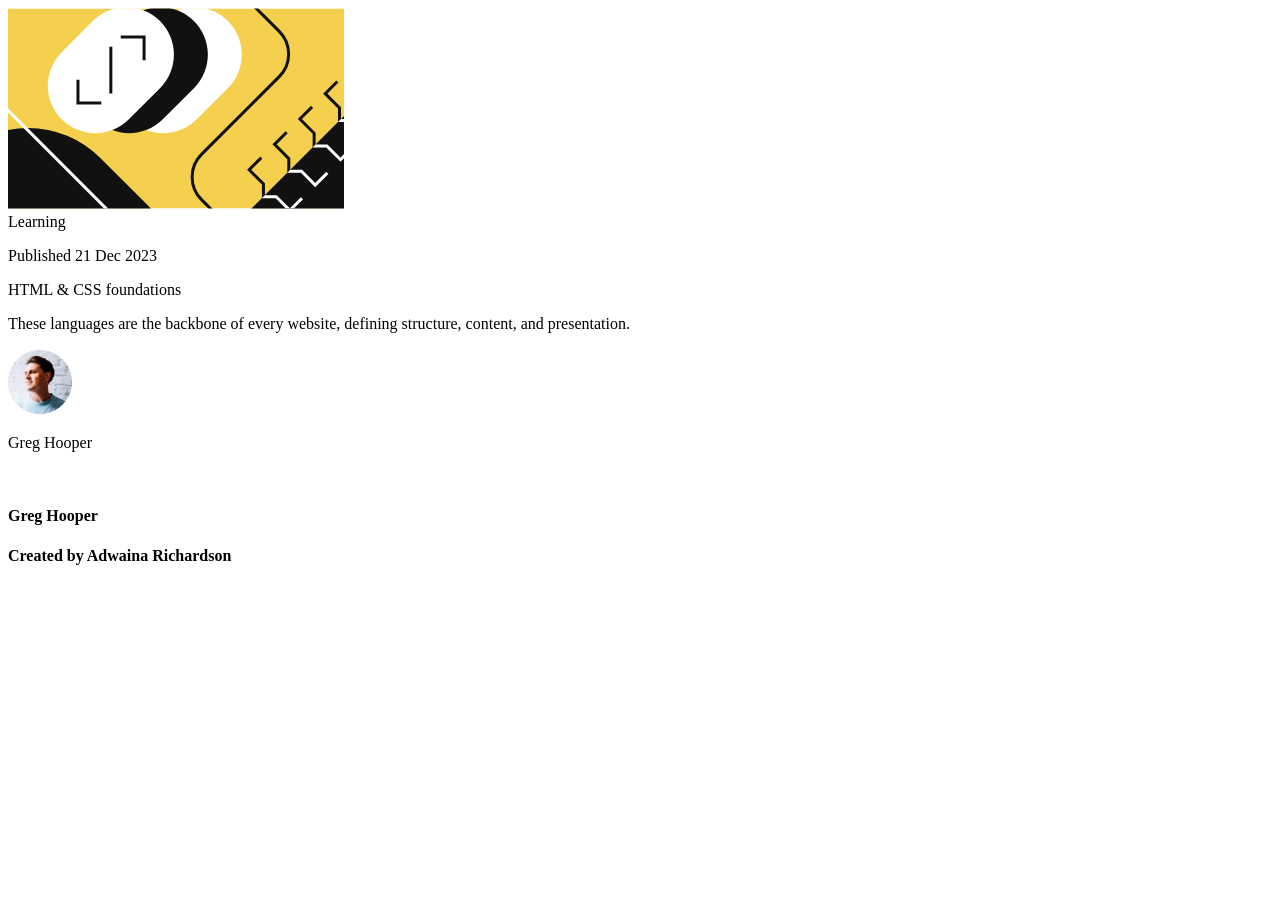
==== index.html @ 1f445a5f "blog-card-refactor first commit" ====
<!DOCTYPE html>
<html lang="en">
<head>

  <meta charset="UTF-8">
  <meta name="viewport" content="width=device-width, initial-scale=1.0"> <!-- displays site properly based on user's device -->
  <link rel="icon" type="image/png" sizes="32x32" href="./assets/images/favicon-32x32.png"/>
  <script src="https://cdn.jsdelivr.net/npm/@tailwindcss/browser@4"></script>
  <title>Frontend Mentor | Blog preview card</title>
  <style>
    @font-face {
      font-family: Figtree;
      src: url(./fonts/static/Figtree-Medium.ttf);
    }

    @font-face {
      font-family: Figtree;
      src: url(./fonts/static/Figtree-ExtraBold.ttf);
      font-weight: bold;
    }
  </style>

</head>

<body class="bg-[#F4D04E]">

<main class="flex items-center justify-center">

  <!-- The card starts at this div below -->
  <div class="bg-[#FFFFFF] rounded-[20px] w-[384px] h-[522px] flex flex-col justify-evenly p-[24px] gap-y-[24px] border-[1px] shadow-[8px_8px_0px_0px_rgb(60,60,60)] max-sm:w-[327px] max-sm:h-[501px]">

    <img src="./blog-preview-card-main/assets/images/illustration-article.svg" class="rounded-[10px] w-[339px] h-[200px] max-sm:w-[279px] max-sm:h-auto" alt=""/>

      <content class="gap-y-[12px] w-[336px] h-[194px] flex flex-col max-sm:w-[279px] max-sm:h-[173px]">

          <div class="w-[82px] h-[29px] flex justify-center rounded-[4px] py-[4px] bg-[#F4D04E] font-[Figtree] font-bold text-[14px] leading-[150%] tracking-[0px] m-[0px] max-sm:w-[73px] max-sm:h-[26px] max-sm:text-[12px]">
          Learning
          </div>

          <p class="font-[Figtree] text-[14px] leading-[150%] tracking-[0px] w-[143px] h-[31px] max-sm:w-[123px] max-sm:h-[18px] max-sm:text-[12px]">
            Published 21 Dec 2023
          </p>

          <p class="font-[Figtree] font-bold text-[24px] leading-[150%] tracking-[0px] w-[336px] h-[36px] max-sm:w-[279px] max-sm:h-[30px] max-sm:text-[20px]">
            HTML & CSS foundations
          </p>

          <p class="font-[Figtree] text-[#6B6B6B] text-[16px] leading-[150%] tracking-[0px] w-[336px] h-[72px] max-sm:w-[279px] max-sm:h-[63px] max-sm:text-[14px]">
            These languages are the backbone of every website, defining structure, content, and presentation.
          </p>
          
      </content>

      <!-- This is the author section -->
      <div class="w-[129px] h-[32px] flex flex-row items-center">
       
        <img src="./blog-preview-card-main/assets/images/image-avatar.webp" class="w-[32px] mr-[12px]" alt="author photo"/>
        
        <p class="font-[Figtree] font-bold text-[14px] leading-[150%] tracking-[0px] w-auto">
          Greg Hooper
        </p>

      </div>
      <!-- end of author div -->

  </div>
  <!-- end of card div -->

   <div class="card-footer">
  <img src="assets/images/image-avatar.webp" alt="" srcset="profile image">
  <h4>Greg Hooper</h4>
  <h4>Created by Adwaina Richardson</h4>
</div>

  </main>

</body>

</html>
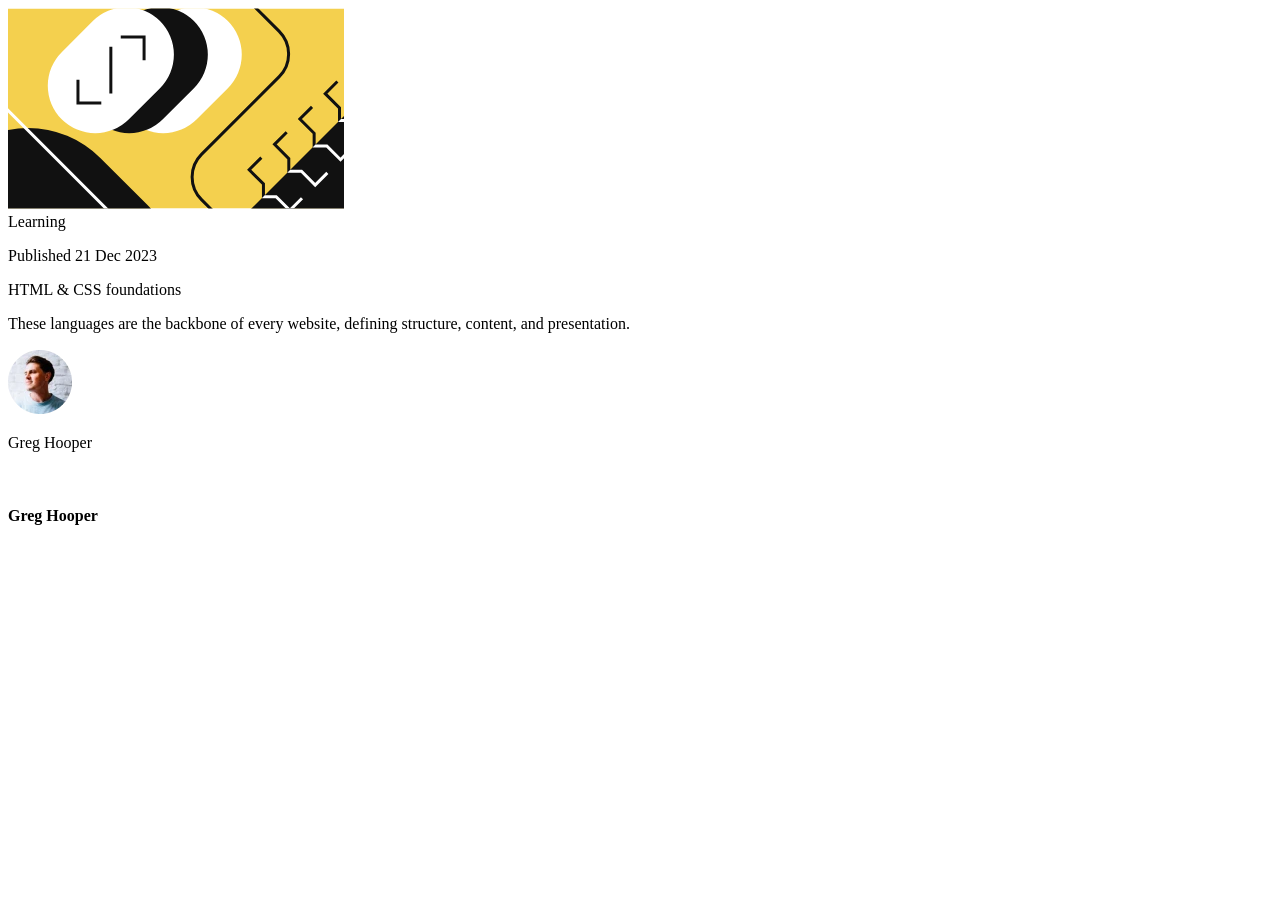
==== commit 05ddb48e: "changed footer" ====
--- a/index.html
+++ b/index.html
@@ -69,7 +69,6 @@
    <div class="card-footer">
   <img src="assets/images/image-avatar.webp" alt="" srcset="profile image">
   <h4>Greg Hooper</h4>
-  <h4>Created by Adwaina Richardson</h4>
 </div>
 
   </main>
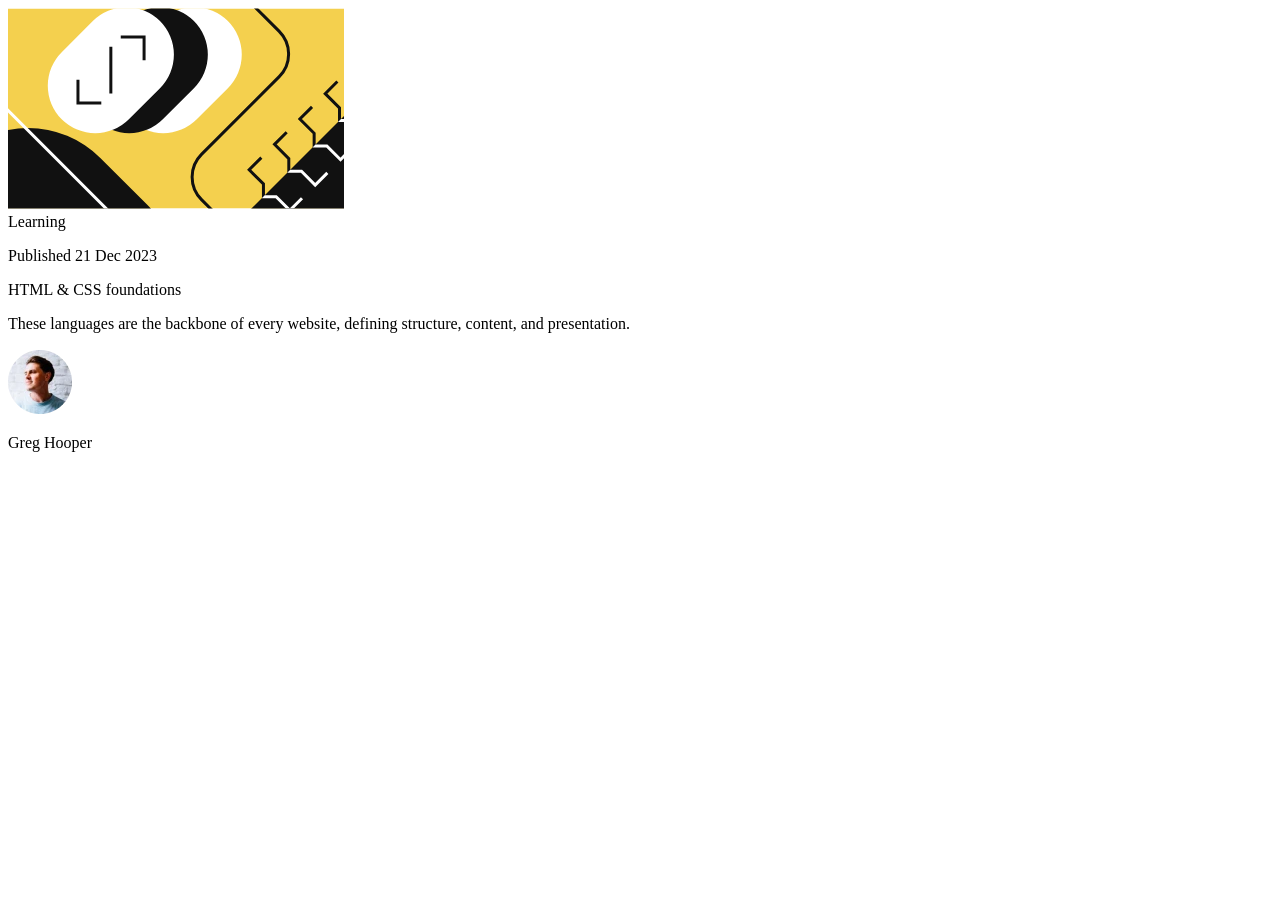
==== commit ca53e54e: "changed footer" ====
--- a/index.html
+++ b/index.html
@@ -1,78 +1,98 @@
 <!DOCTYPE html>
 <html lang="en">
-<head>
+  <head>
+    <meta charset="UTF-8" />
+    <meta name="viewport" content="width=device-width, initial-scale=1.0" />
+    <!-- displays site properly based on user's device -->
+    <link
+      rel="icon"
+      type="image/png"
+      sizes="32x32"
+      href="./assets/images/favicon-32x32.png"
+    />
+    <script src="https://cdn.jsdelivr.net/npm/@tailwindcss/browser@4"></script>
+    <title>Frontend Mentor | Blog preview card</title>
+    <style>
+      @font-face {
+        font-family: Figtree;
+        src: url(./fonts/static/Figtree-Medium.ttf);
+      }
 
-  <meta charset="UTF-8">
-  <meta name="viewport" content="width=device-width, initial-scale=1.0"> <!-- displays site properly based on user's device -->
-  <link rel="icon" type="image/png" sizes="32x32" href="./assets/images/favicon-32x32.png"/>
-  <script src="https://cdn.jsdelivr.net/npm/@tailwindcss/browser@4"></script>
-  <title>Frontend Mentor | Blog preview card</title>
-  <style>
-    @font-face {
-      font-family: Figtree;
-      src: url(./fonts/static/Figtree-Medium.ttf);
-    }
+      @font-face {
+        font-family: Figtree;
+        src: url(./fonts/static/Figtree-ExtraBold.ttf);
+        font-weight: bold;
+      }
+    </style>
+  </head>
 
-    @font-face {
-      font-family: Figtree;
-      src: url(./fonts/static/Figtree-ExtraBold.ttf);
-      font-weight: bold;
-    }
-  </style>
+  <body class="bg-[#F4D04E]">
+    <main class="flex items-center justify-center">
+      <!-- The card starts at this div below -->
+      <div
+        class="bg-[#FFFFFF] rounded-[20px] w-[384px] h-[522px] flex flex-col justify-evenly p-[24px] gap-y-[24px] border-[1px] shadow-[8px_8px_0px_0px_rgb(60,60,60)] max-sm:w-[327px] max-sm:h-[501px]"
+      >
+        <img
+          src="./blog-preview-card-main/assets/images/illustration-article.svg"
+          class="rounded-[10px] w-[339px] h-[200px] max-sm:w-[279px] max-sm:h-auto"
+          alt=""
+        />
 
-</head>
-
-<body class="bg-[#F4D04E]">
-
-<main class="flex items-center justify-center">
-
-  <!-- The card starts at this div below -->
-  <div class="bg-[#FFFFFF] rounded-[20px] w-[384px] h-[522px] flex flex-col justify-evenly p-[24px] gap-y-[24px] border-[1px] shadow-[8px_8px_0px_0px_rgb(60,60,60)] max-sm:w-[327px] max-sm:h-[501px]">
-
-    <img src="./blog-preview-card-main/assets/images/illustration-article.svg" class="rounded-[10px] w-[339px] h-[200px] max-sm:w-[279px] max-sm:h-auto" alt=""/>
-
-      <content class="gap-y-[12px] w-[336px] h-[194px] flex flex-col max-sm:w-[279px] max-sm:h-[173px]">
-
-          <div class="w-[82px] h-[29px] flex justify-center rounded-[4px] py-[4px] bg-[#F4D04E] font-[Figtree] font-bold text-[14px] leading-[150%] tracking-[0px] m-[0px] max-sm:w-[73px] max-sm:h-[26px] max-sm:text-[12px]">
-          Learning
+        <content
+          class="gap-y-[12px] w-[336px] h-[194px] flex flex-col max-sm:w-[279px] max-sm:h-[173px]"
+        >
+          <div
+            class="w-[82px] h-[29px] flex justify-center rounded-[4px] py-[4px] bg-[#F4D04E] font-[Figtree] font-bold text-[14px] leading-[150%] tracking-[0px] m-[0px] max-sm:w-[73px] max-sm:h-[26px] max-sm:text-[12px]"
+          >
+            Learning
           </div>
 
-          <p class="font-[Figtree] text-[14px] leading-[150%] tracking-[0px] w-[143px] h-[31px] max-sm:w-[123px] max-sm:h-[18px] max-sm:text-[12px]">
+          <p
+            class="font-[Figtree] text-[14px] leading-[150%] tracking-[0px] w-[143px] h-[31px] max-sm:w-[123px] max-sm:h-[18px] max-sm:text-[12px]"
+          >
             Published 21 Dec 2023
           </p>
 
-          <p class="font-[Figtree] font-bold text-[24px] leading-[150%] tracking-[0px] w-[336px] h-[36px] max-sm:w-[279px] max-sm:h-[30px] max-sm:text-[20px]">
+          <p
+            class="font-[Figtree] font-bold text-[24px] leading-[150%] tracking-[0px] w-[336px] h-[36px] max-sm:w-[279px] max-sm:h-[30px] max-sm:text-[20px]"
+          >
             HTML & CSS foundations
           </p>
 
-          <p class="font-[Figtree] text-[#6B6B6B] text-[16px] leading-[150%] tracking-[0px] w-[336px] h-[72px] max-sm:w-[279px] max-sm:h-[63px] max-sm:text-[14px]">
-            These languages are the backbone of every website, defining structure, content, and presentation.
+          <p
+            class="font-[Figtree] text-[#6B6B6B] text-[16px] leading-[150%] tracking-[0px] w-[336px] h-[72px] max-sm:w-[279px] max-sm:h-[63px] max-sm:text-[14px]"
+          >
+            These languages are the backbone of every website, defining
+            structure, content, and presentation.
           </p>
-          
-      </content>
+        </content>
 
-      <!-- This is the author section -->
-      <div class="w-[129px] h-[32px] flex flex-row items-center">
-       
-        <img src="./blog-preview-card-main/assets/images/image-avatar.webp" class="w-[32px] mr-[12px]" alt="author photo"/>
-        
-        <p class="font-[Figtree] font-bold text-[14px] leading-[150%] tracking-[0px] w-auto">
-          Greg Hooper
-        </p>
+        <!-- This is the author section -->
+        <div class="w-[129px] h-[32px] flex flex-row items-center">
+          <img
+            src="./blog-preview-card-main/assets/images/image-avatar.webp"
+            class="w-[32px] mr-[12px]"
+            alt="author photo"
+          />
 
+          <p
+            class="font-[Figtree] font-bold text-[14px] leading-[150%] tracking-[0px] w-auto"
+          >
+            Greg Hooper
+          </p>
+        </div>
+        <!-- end of author div -->
       </div>
-      <!-- end of author div -->
+      <!-- end of card div -->
 
-  </div>
-  <!-- end of card div -->
-
-   <div class="card-footer">
-  <img src="assets/images/image-avatar.webp" alt="" srcset="profile image">
-  <h4>Greg Hooper</h4>
-</div>
-
-  </main>
-
-</body>
-
-</html>+      <div class="card-footer">
+        <img
+          src="assets/images/image-avatar.webp"
+          alt=""
+          srcset="profile image"
+        />
+    
+      </div>
+    </main>
+  </body>
+</html>
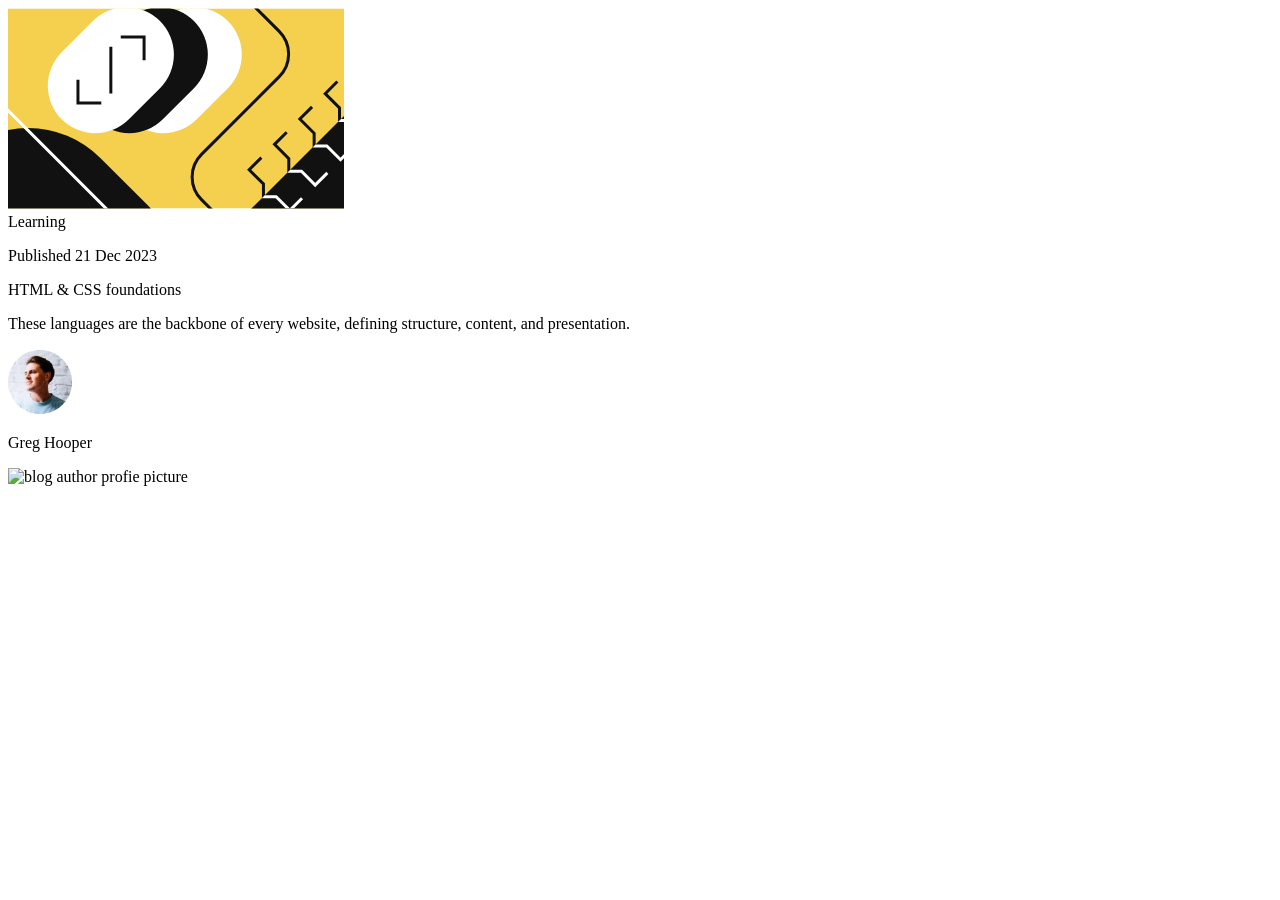
==== commit 8b6e9865: "final card" ====
--- a/index.html
+++ b/index.html
@@ -88,7 +88,7 @@
       <div class="card-footer">
         <img
           src="assets/images/image-avatar.webp"
-          alt=""
+          alt="blog author profie picture"
           srcset="profile image"
         />
     
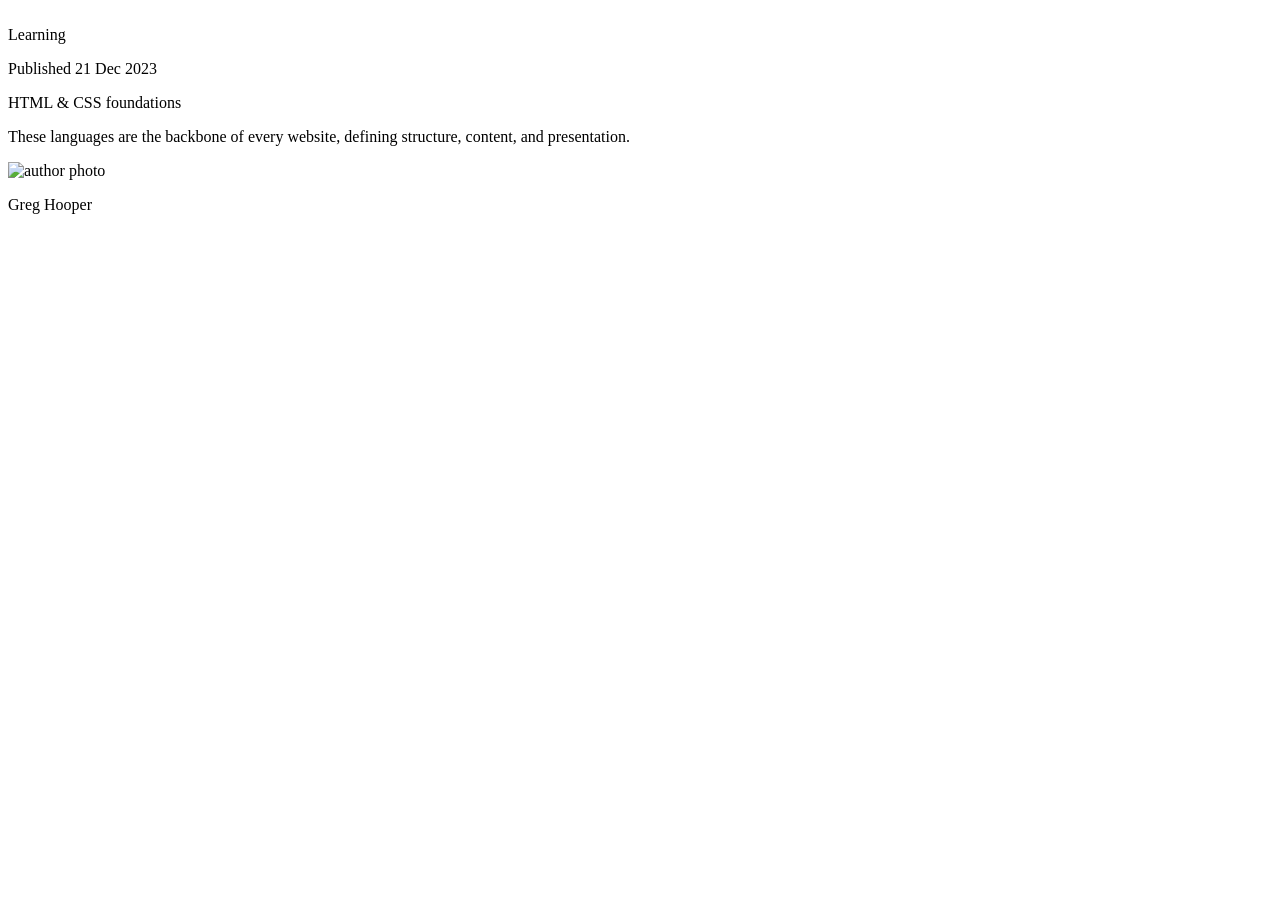
==== commit d4f52ee4: "blog-card branch  first commit" ====
--- a/index.html
+++ b/index.html
@@ -33,7 +33,7 @@
         class="bg-[#FFFFFF] rounded-[20px] w-[384px] h-[522px] flex flex-col justify-evenly p-[24px] gap-y-[24px] border-[1px] shadow-[8px_8px_0px_0px_rgb(60,60,60)] max-sm:w-[327px] max-sm:h-[501px]"
       >
         <img
-          src="./blog-preview-card-main/assets/images/illustration-article.svg"
+          src="./assets/images/illustration-article.svg"
           class="rounded-[10px] w-[339px] h-[200px] max-sm:w-[279px] max-sm:h-auto"
           alt=""
         />
@@ -70,7 +70,7 @@
         <!-- This is the author section -->
         <div class="w-[129px] h-[32px] flex flex-row items-center">
           <img
-            src="./blog-preview-card-main/assets/images/image-avatar.webp"
+            src="./assets/images/image-avatar.webp"
             class="w-[32px] mr-[12px]"
             alt="author photo"
           />
@@ -85,13 +85,7 @@
       </div>
       <!-- end of card div -->
 
-      <div class="card-footer">
-        <img
-          src="assets/images/image-avatar.webp"
-          alt="blog author profie picture"
-          srcset="profile image"
-        />
-    
+      <div class="card-footer"><di>    
       </div>
     </main>
   </body>
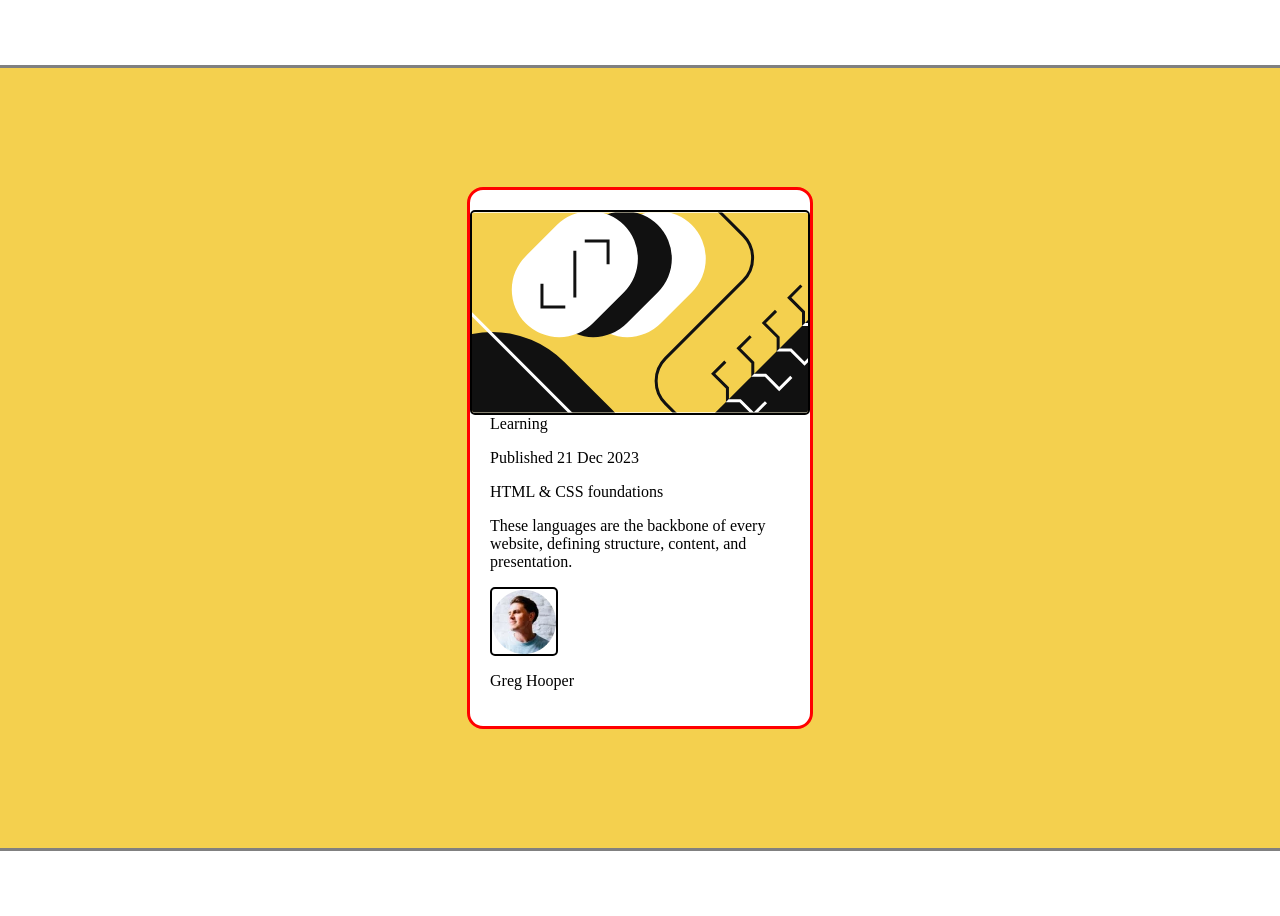
==== commit 2fd1fc64: "added styles.css" ====
--- a/index.html
+++ b/index.html
@@ -3,14 +3,15 @@
   <head>
     <meta charset="UTF-8" />
     <meta name="viewport" content="width=device-width, initial-scale=1.0" />
+    <link rel="stylesheet" href="styles.css">
     <!-- displays site properly based on user's device -->
-    <link
+    <!-- <link
       rel="icon"
       type="image/png"
       sizes="32x32"
       href="./assets/images/favicon-32x32.png"
-    />
-    <script src="https://cdn.jsdelivr.net/npm/@tailwindcss/browser@4"></script>
+    /> -->
+    <!-- <script src="https://cdn.jsdelivr.net/npm/@tailwindcss/browser@4"></script>
     <title>Frontend Mentor | Blog preview card</title>
     <style>
       @font-face {
@@ -23,29 +24,35 @@
         src: url(./fonts/static/Figtree-ExtraBold.ttf);
         font-weight: bold;
       }
-    </style>
+    </style> -->
   </head>
 
   <body class="bg-[#F4D04E]">
     <main class="flex items-center justify-center">
       <!-- The card starts at this div below -->
+     <section class="container">
       <div
         class="bg-[#FFFFFF] rounded-[20px] w-[384px] h-[522px] flex flex-col justify-evenly p-[24px] gap-y-[24px] border-[1px] shadow-[8px_8px_0px_0px_rgb(60,60,60)] max-sm:w-[327px] max-sm:h-[501px]"
       >
+       <div class="card">
         <img
           src="./assets/images/illustration-article.svg"
           class="rounded-[10px] w-[339px] h-[200px] max-sm:w-[279px] max-sm:h-auto"
           alt=""
         />
+     
 
-        <content
-          class="gap-y-[12px] w-[336px] h-[194px] flex flex-col max-sm:w-[279px] max-sm:h-[173px]"
-        >
-          <div
-            class="w-[82px] h-[29px] flex justify-center rounded-[4px] py-[4px] bg-[#F4D04E] font-[Figtree] font-bold text-[14px] leading-[150%] tracking-[0px] m-[0px] max-sm:w-[73px] max-sm:h-[26px] max-sm:text-[12px]"
-          >
+      
+        <!-- <content -->
+          <!-- class="gap-y-[12px] w-[336px] h-[194px] flex flex-col max-sm:w-[279px] max-sm:h-[173px]"
+        > -->
+          
+            <!-- class="w-[82px] h-[29px] flex justify-center rounded-[4px] py-[4px] bg-[#F4D04E] font-[Figtree] font-bold text-[14px] leading-[150%] tracking-[0px] m-[0px] max-sm:w-[73px] max-sm:h-[26px] max-sm:text-[12px]" -->
+         <div>
             Learning
-          </div>
+        
+
+
 
           <p
             class="font-[Figtree] text-[14px] leading-[150%] tracking-[0px] w-[143px] h-[31px] max-sm:w-[123px] max-sm:h-[18px] max-sm:text-[12px]"
@@ -53,11 +60,15 @@
             Published 21 Dec 2023
           </p>
 
+<div>
           <p
             class="font-[Figtree] font-bold text-[24px] leading-[150%] tracking-[0px] w-[336px] h-[36px] max-sm:w-[279px] max-sm:h-[30px] max-sm:text-[20px]"
           >
             HTML & CSS foundations
           </p>
+          </div>
+
+          <div>
 
           <p
             class="font-[Figtree] text-[#6B6B6B] text-[16px] leading-[150%] tracking-[0px] w-[336px] h-[72px] max-sm:w-[279px] max-sm:h-[63px] max-sm:text-[14px]"
@@ -65,10 +76,11 @@
             These languages are the backbone of every website, defining
             structure, content, and presentation.
           </p>
-        </content>
+        <!-- </content> -->
+        </div>
 
         <!-- This is the author section -->
-        <div class="w-[129px] h-[32px] flex flex-row items-center">
+        <div class="author-pic"">
           <img
             src="./assets/images/image-avatar.webp"
             class="w-[32px] mr-[12px]"
@@ -81,12 +93,18 @@
             Greg Hooper
           </p>
         </div>
+          </div>
+
         <!-- end of author div -->
       </div>
       <!-- end of card div -->
 
       <div class="card-footer"><di>    
       </div>
+      </div>
     </main>
   </body>
 </html>
+
+
+<!-- w-[129px] h-[32px] flex flex-row items-center -->
--- a/styles.css
+++ b/styles.css
@@ -0,0 +1,101 @@
+body {
+     min-height: 100vh;
+    display: flex;
+    justify-content: center;
+    align-items: center;
+   /* background-color: #F4D04E; */
+    
+}
+
+main {
+    min-height: 80vh;
+    min-width: 160vh;
+    display: flex;
+    justify-content: center;
+    align-items: center;
+    border: 3px solid gray;
+   background-color: #F4D04E;
+    padding: 30px;
+}
+
+
+
+.container {
+     margin: auto;
+     padding: 60px;
+}
+
+img {
+    border: 2px solid black;
+   padding: 0; 
+     border-radius: 5px;
+
+}
+
+.card {
+    background-color: hsl(0, 0%, 100%) ;
+    border: pink 2px solid;
+     border: 3px solid red;
+    display: flex;
+    justify-content: center;
+    flex-direction: column;
+    align-items: center;     
+    width: 300px;
+    background-color: hsl(0, 0%, 100%);
+    border-radius: 16px;
+    padding: 20px;
+    margin-top: 0;
+}
+
+
+footer {
+    display: flex;
+}
+
+.author-pic { 
+    display: grid;
+  
+}
+/* body {
+     min-height: 100vh;
+    display: flex;
+    justify-content: center;
+    align-items: center;
+    background-color: hsl(0, 0%, 100%);
+    border: lime
+    
+}
+
+
+main {
+    min-height: 80vh;
+    min-width: 160vh;
+    display: flex;
+    justify-content: center;
+    align-items: center;
+    border: 3px solid black;
+    background-color: hsl(212, 45%, 89%);  
+    padding: 30px;
+}
+
+.card , img {
+    border: 3px solid red;
+    display: flex;
+    justify-content: center;
+    flex-direction: column;
+    align-items: center;     
+    width: 300px;
+    background-color: hsl(0, 0%, 100%);
+    border-radius: 16px;
+    padding: 16px;
+   
+}
+
+p {
+    font-size: 15px;
+    text-align: center;
+}
+
+h2 {
+    text-align: center;
+} */
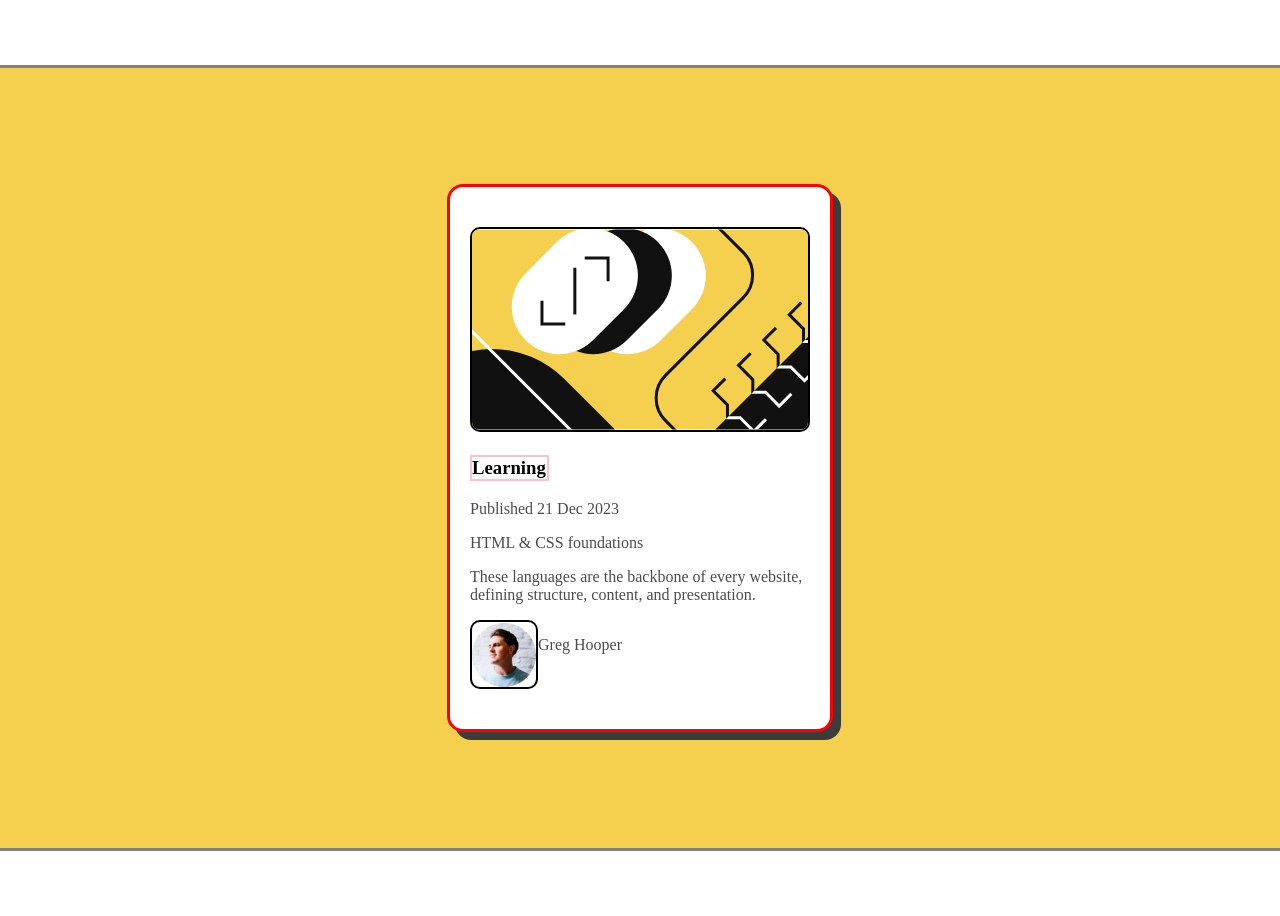
==== commit 4a4b29f2: "changed the style.css file" ====
--- a/index.html
+++ b/index.html
@@ -5,15 +5,15 @@
     <meta name="viewport" content="width=device-width, initial-scale=1.0" />
     <link rel="stylesheet" href="styles.css">
     <!-- displays site properly based on user's device -->
-    <!-- <link
+    <link
       rel="icon"
       type="image/png"
       sizes="32x32"
       href="./assets/images/favicon-32x32.png"
-    /> -->
+    /> 
     <!-- <script src="https://cdn.jsdelivr.net/npm/@tailwindcss/browser@4"></script>
-    <title>Frontend Mentor | Blog preview card</title>
-    <style>
+    <title>Frontend Mentor | Blog preview card</title> -->
+    <!-- <style>
       @font-face {
         font-family: Figtree;
         src: url(./fonts/static/Figtree-Medium.ttf);
@@ -27,18 +27,21 @@
     </style> -->
   </head>
 
-  <body class="bg-[#F4D04E]">
-    <main class="flex items-center justify-center">
+
+      <body>
+        
+
+      <main>
       <!-- The card starts at this div below -->
-     <section class="container">
-      <div
-        class="bg-[#FFFFFF] rounded-[20px] w-[384px] h-[522px] flex flex-col justify-evenly p-[24px] gap-y-[24px] border-[1px] shadow-[8px_8px_0px_0px_rgb(60,60,60)] max-sm:w-[327px] max-sm:h-[501px]"
-      >
-       <div class="card">
+
+    <div class="card">
+
+      <div>
+       <div >
         <img
           src="./assets/images/illustration-article.svg"
-          class="rounded-[10px] w-[339px] h-[200px] max-sm:w-[279px] max-sm:h-auto"
-          alt=""
+          class="hero-pic"
+          alt="geometric imagesin black and white with gold background"
         />
      
 
@@ -48,21 +51,19 @@
         > -->
           
             <!-- class="w-[82px] h-[29px] flex justify-center rounded-[4px] py-[4px] bg-[#F4D04E] font-[Figtree] font-bold text-[14px] leading-[150%] tracking-[0px] m-[0px] max-sm:w-[73px] max-sm:h-[26px] max-sm:text-[12px]" -->
-         <div>
-            Learning
+         <div class="content">
+           <h3>Learning</h3> 
         
 
 
 
-          <p
-            class="font-[Figtree] text-[14px] leading-[150%] tracking-[0px] w-[143px] h-[31px] max-sm:w-[123px] max-sm:h-[18px] max-sm:text-[12px]"
-          >
+          <p>
             Published 21 Dec 2023
           </p>
 
 <div>
           <p
-            class="font-[Figtree] font-bold text-[24px] leading-[150%] tracking-[0px] w-[336px] h-[36px] max-sm:w-[279px] max-sm:h-[30px] max-sm:text-[20px]"
+            class="title"
           >
             HTML & CSS foundations
           </p>
@@ -71,7 +72,7 @@
           <div>
 
           <p
-            class="font-[Figtree] text-[#6B6B6B] text-[16px] leading-[150%] tracking-[0px] w-[336px] h-[72px] max-sm:w-[279px] max-sm:h-[63px] max-sm:text-[14px]"
+            class="description"
           >
             These languages are the backbone of every website, defining
             structure, content, and presentation.
@@ -79,7 +80,11 @@
         <!-- </content> -->
         </div>
 
-        <!-- This is the author section -->
+        <footer>
+
+  <!-- This is the author section -->
+                   
+      
         <div class="author-pic"">
           <img
             src="./assets/images/image-avatar.webp"
@@ -87,19 +92,19 @@
             alt="author photo"
           />
 
-          <p
-            class="font-[Figtree] font-bold text-[14px] leading-[150%] tracking-[0px] w-auto"
-          >
-            Greg Hooper
-          </p>
+           <p class="author">Greg Hooper</p>
+
+          
+         
         </div>
           </div>
+          </footer>
 
         <!-- end of author div -->
       </div>
       <!-- end of card div -->
 
-      <div class="card-footer"><di>    
+      <!-- <div class="card-footer"><di>     -->
       </div>
       </div>
     </main>
--- a/styles.css
+++ b/styles.css
@@ -1,10 +1,10 @@
+
 body {
      min-height: 100vh;
     display: flex;
     justify-content: center;
     align-items: center;
-   /* background-color: #F4D04E; */
-    
+   /* background-color: #F4D04E;  */
 }
 
 main {
@@ -13,38 +13,51 @@
     display: flex;
     justify-content: center;
     align-items: center;
-    border: 3px solid gray;
+    border: 3px solid rgb(128, 128, 128);
    background-color: #F4D04E;
     padding: 30px;
 }
 
 
 
-.container {
+/* .container {
      margin: auto;
      padding: 60px;
-}
+} */
 
 img {
     border: 2px solid black;
-   padding: 0; 
-     border-radius: 5px;
-
+    border-radius: 10px;
+ 
 }
 
 .card {
     background-color: hsl(0, 0%, 100%) ;
     border: pink 2px solid;
      border: 3px solid red;
-    display: flex;
+    display: grid;
     justify-content: center;
     flex-direction: column;
     align-items: center;     
     width: 300px;
     background-color: hsl(0, 0%, 100%);
     border-radius: 16px;
-    padding: 20px;
-    margin-top: 0;
+    padding: 40px;
+    box-shadow: 8px 8px 0px 0px rgb(60, 60, 60);
+}
+    
+
+h3 {
+border: 2px solid pink;
+max-width: 75px;
+padding: auto;
+height: auto;
+width: auto;
+}
+
+p {
+    font-size: 16px;
+    opacity: 70%;
 }
 
 
@@ -53,9 +66,19 @@
 }
 
 .author-pic { 
-    display: grid;
-  
+    display: flex;  
 }
+
+
+@media (max-width: 640px) {
+  .card {
+    width: 327px;
+    height: 501px;
+  }
+}
+
+
+
 /* body {
      min-height: 100vh;
     display: flex;
